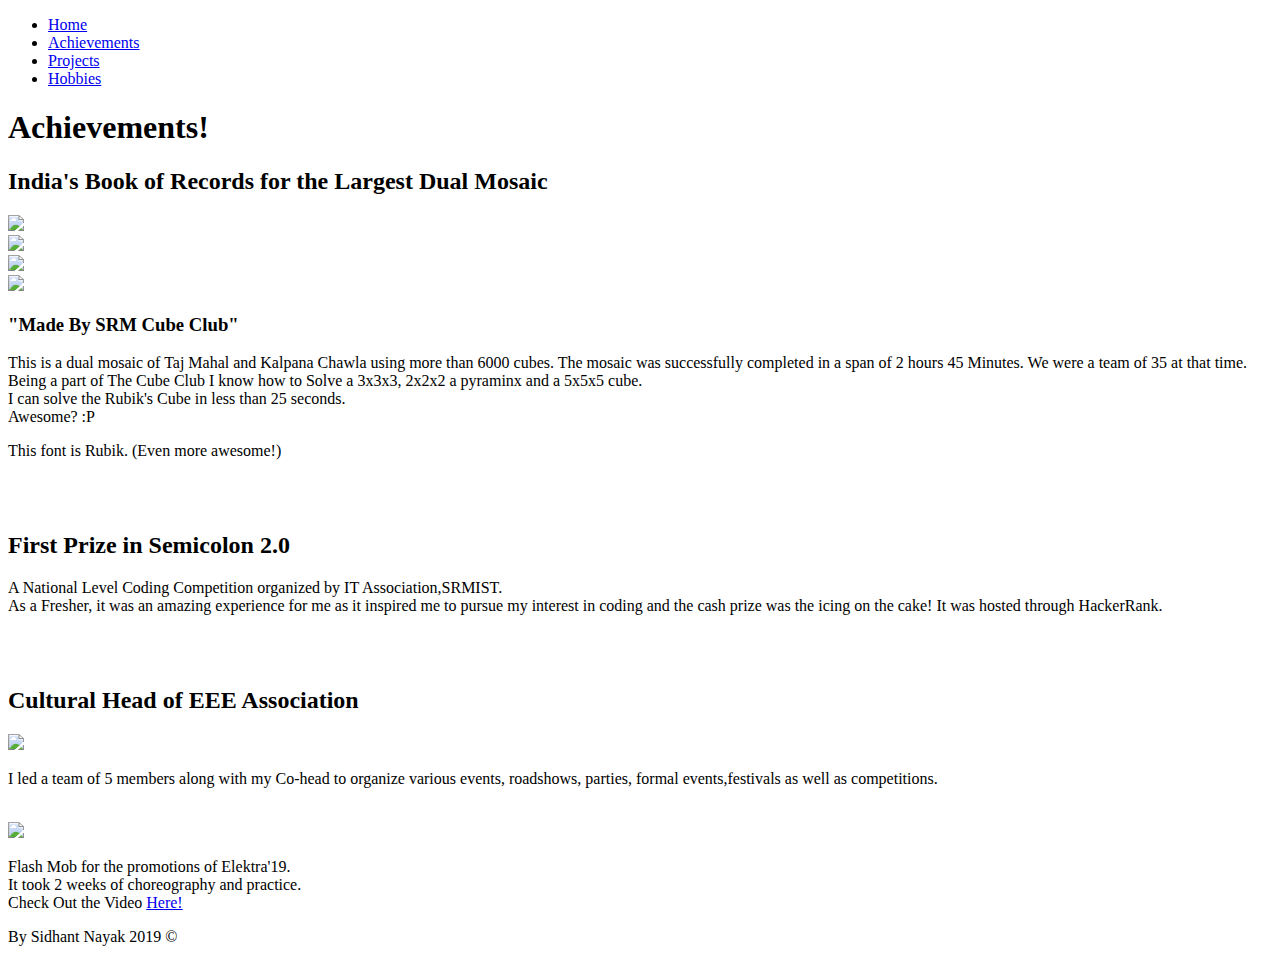
==== achievements.html @ 8f061d3a "Add files via upload" ====
<!DOCTYPE html>
<html>
<head>
	<title>Achievements</title>
	<link href="https://fonts.googleapis.com/css?family=Alegreya&display=swap" rel="stylesheet">
	<link href="https://fonts.googleapis.com/css?family=Rakkas&display=swap" rel="stylesheet">
	<link href="https://fonts.googleapis.com/css?family=Rubik:400,500&display=swap" rel="stylesheet">
	<link rel="stylesheet" type="text/css" href="css/style_achievements.css">
</head>
<body>
	<nav id="navbar">
		<div class="container">
			<ul>
				<li><a href="index.html">Home</a></li>
				<li><a href="achievements.html">Achievements</a></li>
				<li><a href="projects.html">Projects</a></li>
				<li><a href="hobbies.html">Hobbies</a></li>
			</ul>
		</div>
	</nav>
	<div class="container1">
		<h1>Achievements!</h1>
	</div>


	<div class="headings" class="padder">
		<h2>India's Book of Records for the Largest Dual Mosaic</h2>
	</div>


	<div>
			<img src="images\Mosaic.jpg" class="image1">
	</div>


<div class="row">
  <div class="column">
    <img src="images\Mosaic_solo3.jpg">
  </div>
  <div class="column">
    <img src="images\Mosaic_group.jpg" >
  </div>
  <div class="column">
    <img src="images\Mosaic_solo2.jpg">
  </div>
</div>

<div class="container"><h3 class="srm">"Made By SRM Cube Club"</h3></div>
<div class="container">
	<p>This is a dual mosaic of Taj Mahal and Kalpana Chawla using more than 6000 cubes. The mosaic was successfully completed in a span of 2 hours 45 Minutes. We were a team of 35 at that time.<br>Being a part of The Cube Club I know how to Solve a 3x3x3, 2x2x2 a pyraminx and a 5x5x5 cube.<br> I can solve the Rubik's Cube in less than 25 seconds.<br>Awesome? :P</p>
	<p class="misc">This font is Rubik. (Even more awesome!)</p>
</div>
<br><br>
	<div class="headings" >
		<h2>First Prize in Semicolon 2.0</h2>

	</div>


<div class="container">
	<p>A National Level Coding Competition organized by IT Association,SRMIST.<br>As a Fresher, it was an amazing experience for me as it inspired me to pursue my interest in coding and the cash prize was the icing on the cake! It was hosted through HackerRank.</p>
</div>
<br><br>
<div class="headings" >
		<h2>Cultural Head of EEE Association</h2>
	</div>

<div class="container">
			<img src="images\eeea_idcard.jpg" class="image">
			<div class ="side">
			<p>I led a team of 5 members along with my Co-head to organize various events, roadshows, parties, formal events,festivals as well as competitions.</p></div>
</div>
<br>

<div class="container">
	<img src="images\eeea_dance.png" class="image3">

		<div class ="side2">
		<p>Flash Mob for the promotions of Elektra'19.<br>It took 2 weeks of choreography and practice.<br>Check Out the Video <a class="font" href="https://www.youtube.com/watch?v=Ox6axlaxHIE" target="_blank">Here!</a></p></div>
</div>






	<footer id="main-footer">
		<p>By Sidhant Nayak 2019 &copy;</p>
	</footer>

</body>
</html>
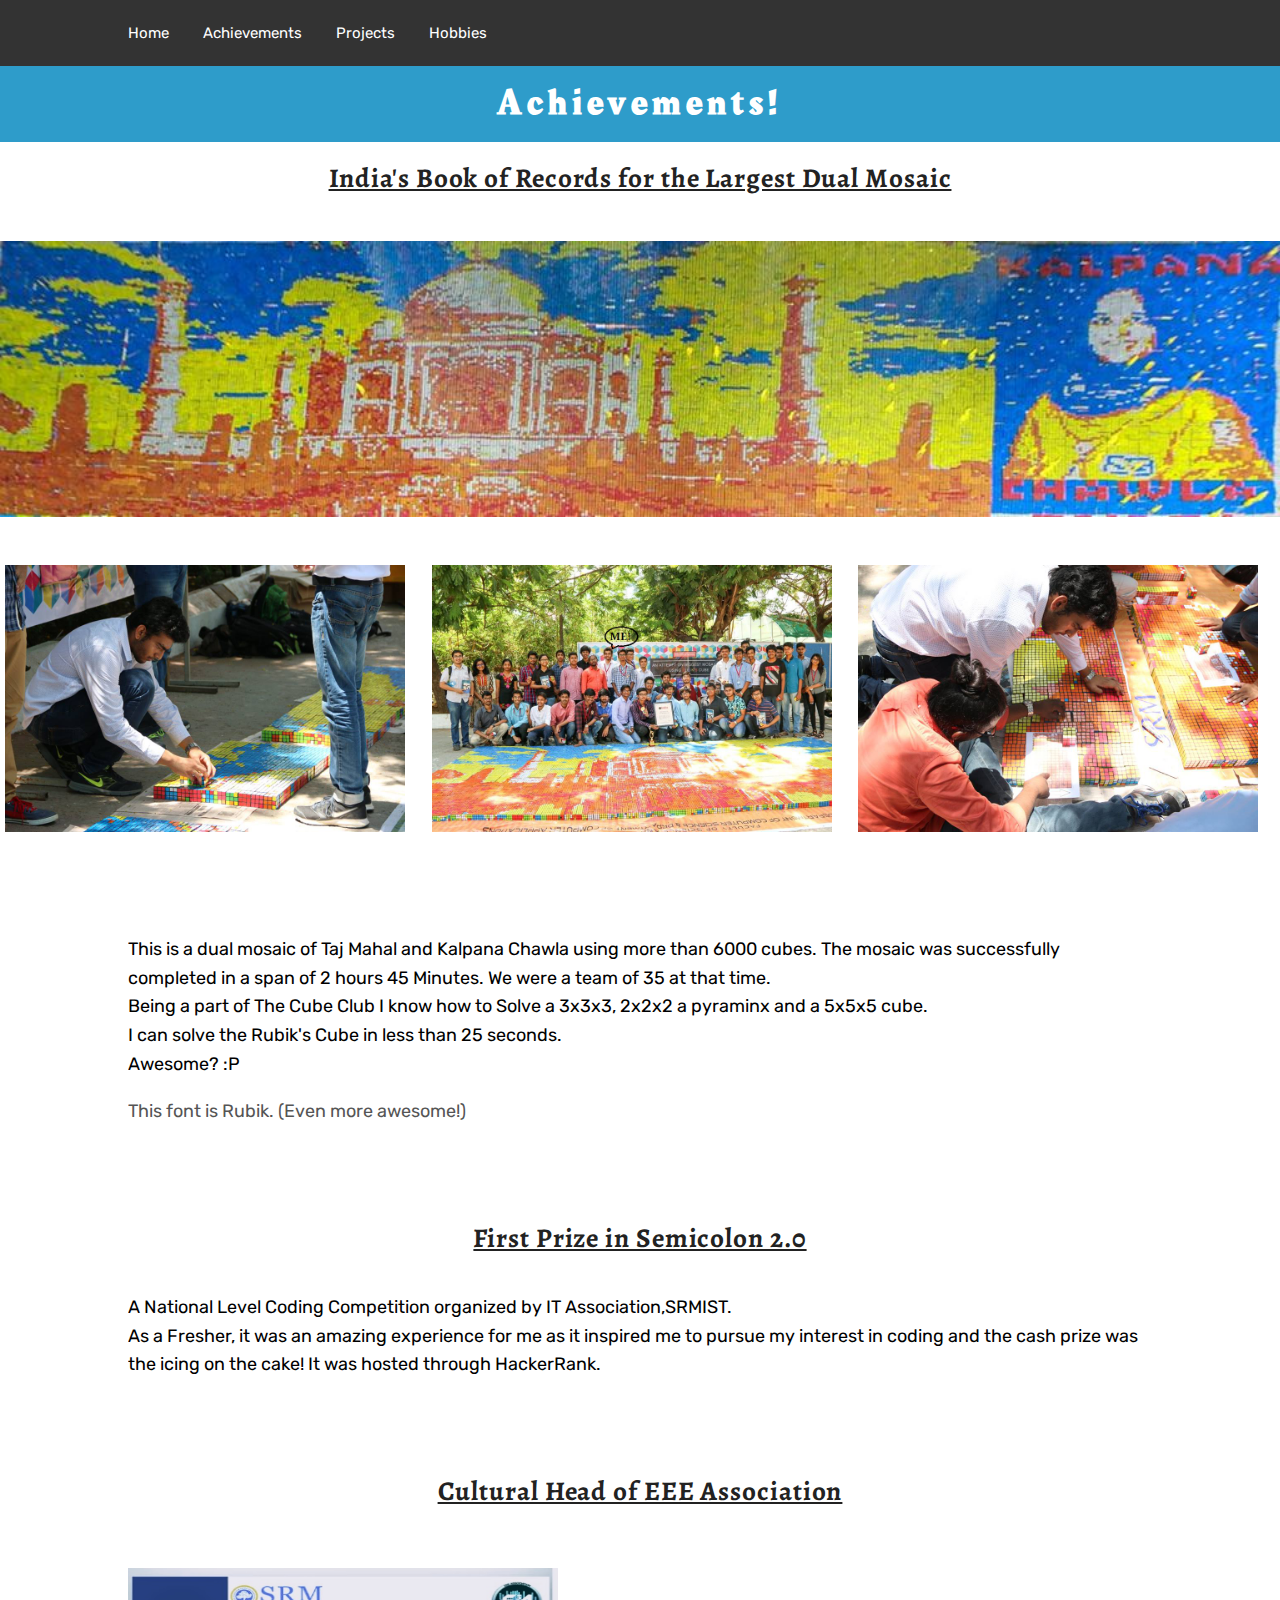
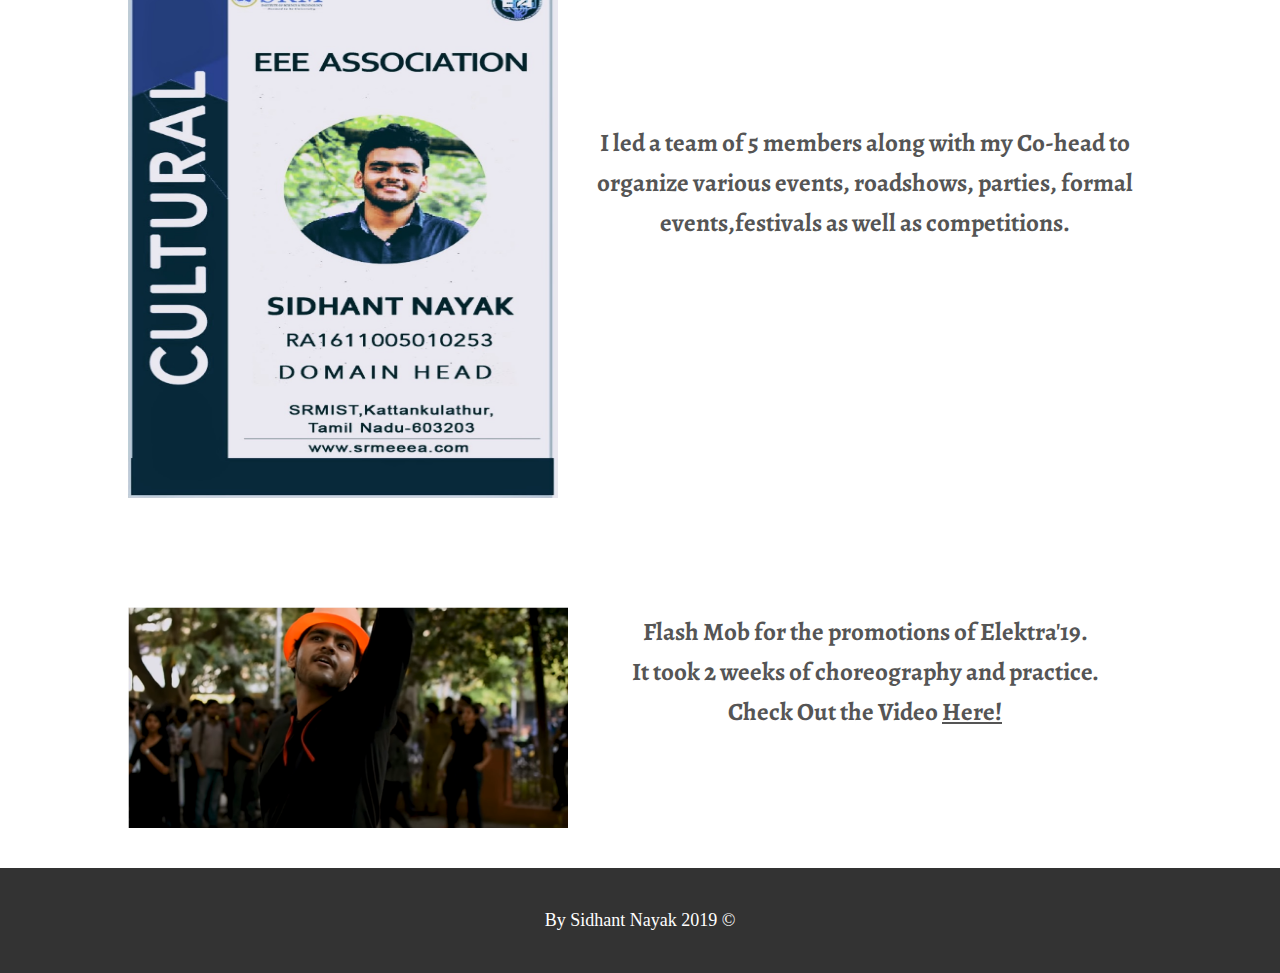
==== commit 00b33534: "Update achievements.html" ====
--- a/achievements.html
+++ b/achievements.html
@@ -73,7 +73,7 @@
 <br>
 
 <div class="container">
-	<img src="images\eeea_dance.png" class="image3">
+	<img src="images\eeea_dance.PNG" class="image3">
 
 		<div class ="side2">
 		<p>Flash Mob for the promotions of Elektra'19.<br>It took 2 weeks of choreography and practice.<br>Check Out the Video <a class="font" href="https://www.youtube.com/watch?v=Ox6axlaxHIE" target="_blank">Here!</a></p></div>
--- a/css/style_achievements.css
+++ b/css/style_achievements.css
@@ -0,0 +1,196 @@
+body{
+	background-image:url("C:\\Users\\Admin\\Desktop\\mywebsite\\images\\bg4.jpg");
+	background-size:100%;
+	/*background-color:#25274D;*/
+	color:#000;
+	font-size:18px;
+	line-height:1.6em;
+	margin:0;
+}
+
+.container{
+	width:80%;
+	margin:auto;
+	overflow:hidden;
+	font-family: 'Rubik', sans-serif;
+}
+
+
+
+.misc{
+	color:#555;
+}
+
+
+.padder{
+	padding-bottom: 25px:;
+}
+
+.headings{
+	font-family: 'Alegreya', serif;
+	font-weight:bold; 
+	letter-spacing: 0.05em;
+	text-align:center;
+	text-decoration:underline;
+	color:#222;
+}
+
+
+
+.container1{
+	padding-top:65px;
+	font-family: Rakkas,cursive;
+	background-color:#2E9CCA;
+	color:#fff;
+	text-align: center;
+	width:100%;
+	letter-spacing:0.3em;
+	margin:auto;
+	font-size:18px;
+
+	overflow:hidden;
+}
+
+#navbar{
+	position:fixed;
+	width:100%;
+	background-color:#333;
+	color:#fff;
+
+}
+
+
+
+#navbar ul{
+	padding:0;
+	list-style: none;
+}
+
+#navbar li{
+	display:inline;
+}
+
+#navbar a{
+	color:#fff;
+	text-decoration: none;
+	font-size:15px;
+	padding-right:30px;
+
+}
+
+#navbar a:hover{
+	color:red;
+}
+
+ .font{
+	text-decoration: none;
+	font-family: 'Alegreya', serif;
+	font-size: 25px;
+	font-weight:bold;
+	text-decoration:underline;
+	color:#555;
+
+
+}
+
+a:hover{
+	color:red;
+}
+/*#showcase{
+	background-position:center right;
+	min-height:300px;
+	margin-bottom:30px;
+	text-align: center;
+}
+*/
+img{
+	width: 400px;
+	height: auto;
+}
+.image1 {
+  margin:0px;
+  padding-top:25px;
+  padding-bottom:35px;
+  width:100%;
+  font-family: Veranda;
+}
+
+.row {
+  display: flex;
+}
+
+.column {
+  flex: 33.33%;
+  padding: 5px;
+}
+.srm{
+	text-align:center;
+	font-family: 'Rubik', sans-serif;
+	color:#fff;
+	letter-spacing: 0.1em;
+}
+
+.padder{
+	padding:50px 90px;
+}
+
+.image {
+  padding-top:40px;
+  padding-bottom:40px;
+  float: left;
+  width: 430px;
+  height:530px;
+  font-family: Veranda;
+}
+.image3 {
+  padding-top:40px;
+  padding-bottom:40px;
+  float: left;
+  width:440px;
+  font-family: Veranda;
+}
+
+.side {
+	padding-top:170px;
+	font-family: 'Alegreya', serif;
+	font-size: 25px;
+	font-weight:bold;
+	color:#555;
+	text-align:center;
+  	padding-left:450px;
+  	height:auto;
+  	line-height: 40px;
+}
+
+.side2 {
+	padding-top:20px;
+	font-family: 'Alegreya', serif;
+	font-size: 25px;
+	font-weight:bold;
+	color:#555;
+	text-align:center;
+  	padding-left:450px;
+  	height:auto;
+  	line-height: 40px;
+}
+
+
+#main{
+	float:left;
+	width:70%;
+	padding:0 30px;
+	box-sizing: border-box;
+}
+
+
+#main-footer{
+	background: #333;
+	color:#fff;
+	text-align: center;
+	padding:20px;
+	
+}
+
+
+
+}